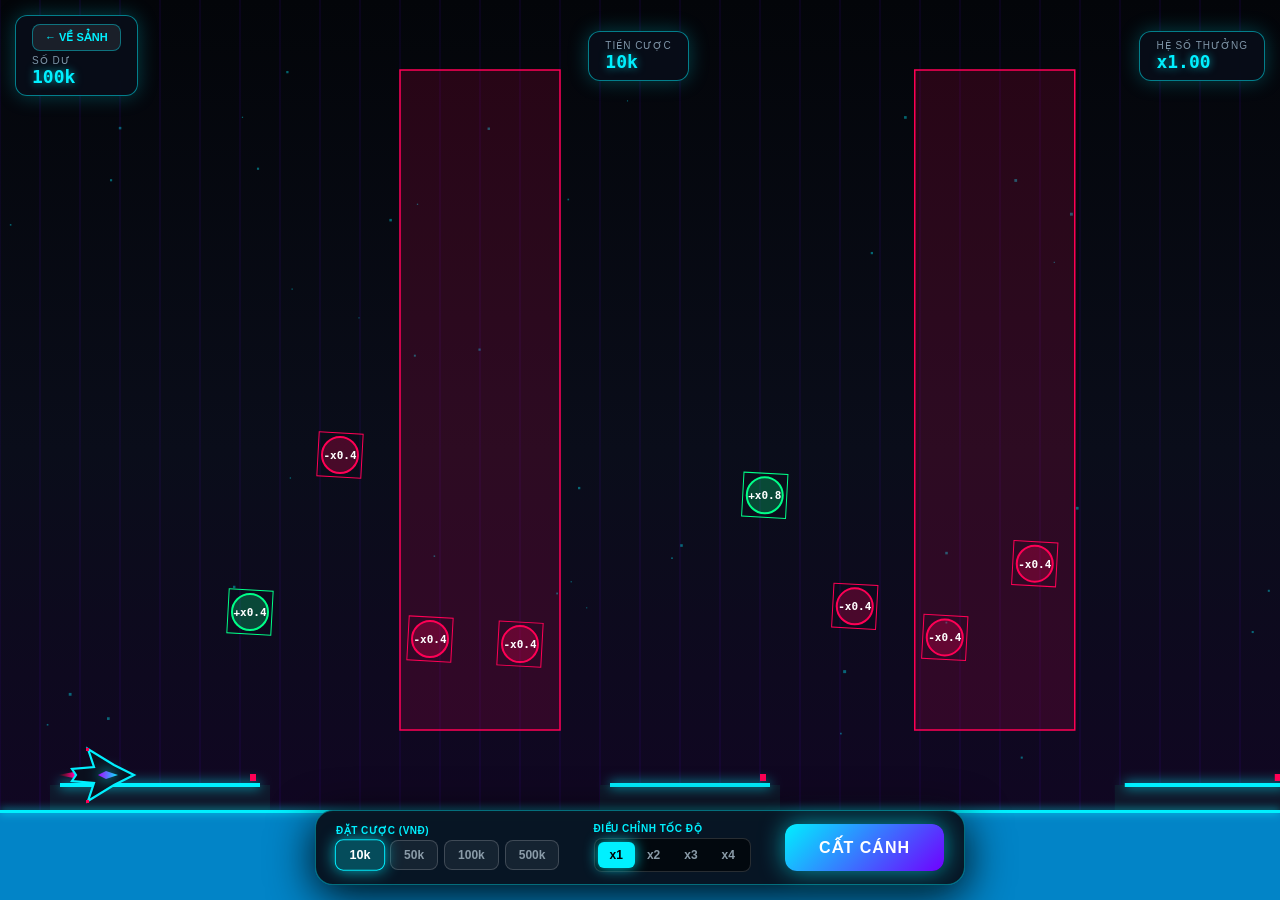
==== flight.html @ 7ad1d59b "Add files via upload" ====
<!DOCTYPE html>
<html lang="vi">
<head>
  <meta charset="UTF-8">
  <meta name="viewport" content="width=device-width, initial-scale=1.0, maximum-scale=1.0, user-scalable=no">
  <title>Carrier Flight: Ultra Cyberpunk Edition</title>
  <style>
    * { box-sizing: border-box; margin: 0; padding: 0; user-select: none; -webkit-user-select: none; }
    body, html { width: 100%; height: 100%; overflow: hidden; background: #030509; font-family: 'Segoe UI', Arial, sans-serif; color: #fff; }
    #game-container { position: relative; width: 100vw; height: 100vh; display: flex; flex-direction: column; }
    canvas { width: 100%; height: 100%; display: block; background: #030509; }

    /* Top Telemetry HUD */
    .hud-top {
      position: absolute; top: 15px; left: 15px; right: 15px;
      display: flex; justify-content: space-between; align-items: center;
      pointer-events: none; z-index: 10;
    }
    .hud-card {
      background: rgba(8, 14, 26, 0.88); border: 1px solid rgba(0, 240, 255, 0.5);
      padding: 8px 16px; border-radius: 12px; backdrop-filter: blur(12px);
      box-shadow: 0 0 20px rgba(0, 240, 255, 0.25);
      pointer-events: auto;
    }
    .hud-label { font-size: 10px; text-transform: uppercase; color: #7f95a8; letter-spacing: 1px; }
    .hud-value { font-size: 18px; font-weight: 800; color: #00f0ff; font-family: monospace; text-shadow: 0 0 8px rgba(0,240,255,0.6); }

    .btn-back-lobby {
      background: rgba(255, 255, 255, 0.08); border: 1px solid rgba(0, 240, 255, 0.4);
      color: #00f0ff; padding: 6px 12px; border-radius: 8px; cursor: pointer;
      font-size: 11px; font-weight: bold; text-transform: uppercase; margin-bottom: 4px;
      transition: all 0.2s; display: inline-block; text-decoration: none;
    }
    .btn-back-lobby:hover { background: rgba(0, 240, 255, 0.2); }

    /* Bottom Control Panel */
    .control-panel {
      position: absolute; bottom: 15px; left: 50%; transform: translateX(-50%);
      width: 92%; max-width: 650px; background: rgba(8, 14, 26, 0.94);
      border: 1px solid rgba(0, 240, 255, 0.4); border-radius: 18px;
      padding: 12px 20px; display: flex; flex-wrap: wrap; justify-content: space-between; align-items: center;
      gap: 12px; backdrop-filter: blur(14px); z-index: 10; box-shadow: 0 10px 45px rgba(0,0,0,0.95);
    }
    .control-group { display: flex; flex-direction: column; gap: 4px; }
    .control-label { font-size: 10px; color: #00f0ff; font-weight: 800; text-transform: uppercase; letter-spacing: 0.5px; }
    .bet-presets { display: flex; gap: 6px; }
    .btn-preset {
      background: rgba(255,255,255,0.06); border: 1px solid rgba(255,255,255,0.18);
      color: #8a9ba8; padding: 7px 13px; border-radius: 8px; cursor: pointer; font-size: 12px; font-weight: bold;
      transition: all 0.2s ease;
    }
    .btn-preset.active {
      background: rgba(0, 240, 255, 0.25); border-color: #00f0ff; color: #fff;
      box-shadow: 0 0 15px rgba(0, 240, 255, 0.7); transform: scale(1.05);
    }

    .speed-selector { display: flex; background: rgba(0,0,0,0.6); border-radius: 8px; padding: 3px; border: 1px solid rgba(255,255,255,0.15); }
    .btn-speed {
      background: transparent; border: none; color: #8a9ba8; padding: 6px 12px;
      border-radius: 6px; cursor: pointer; font-weight: bold; font-size: 12px; transition: all 0.2s;
    }
    .btn-speed.active { background: #00f0ff; color: #000; box-shadow: 0 0 14px rgba(0,240,255,0.8); }

    .btn-main {
      background: linear-gradient(135deg, #00f0ff, #7000ff); border: none; color: #fff;
      padding: 14px 34px; border-radius: 12px; font-size: 16px; font-weight: 900;
      text-transform: uppercase; cursor: pointer; box-shadow: 0 0 25px rgba(0,240,255,0.6);
      letter-spacing: 1px; transition: transform 0.1s;
    }
    .btn-main:active { transform: scale(0.95); }

    /* Result Modal */
    .modal-overlay {
      position: absolute; inset: 0; background: rgba(3,5,9,0.88); backdrop-filter: blur(14px);
      display: flex; justify-content: center; align-items: center; z-index: 100;
      opacity: 0; pointer-events: none; transition: opacity 0.3s ease;
    }
    .modal-overlay.active { opacity: 1; pointer-events: auto; }
    .modal-card {
      background: #090e1a; border: 2px solid #00f0ff; border-radius: 22px;
      padding: 32px; text-align: center; max-width: 380px; width: 85%;
      box-shadow: 0 0 60px rgba(0,240,255,0.35);
    }
    .modal-title { font-size: 24px; font-weight: 900; margin-bottom: 8px; text-transform: uppercase; }
    .modal-title.win { color: #00ff88; text-shadow: 0 0 20px rgba(0,255,136,0.6); }
    .modal-title.lose { color: #ff0055; text-shadow: 0 0 20px rgba(255,0,85,0.6); }
    .modal-amount { font-size: 36px; font-weight: bold; font-family: monospace; margin: 15px 0; color: #fff; }
    .btn-restart {
      background: #00f0ff; color: #000; border: none; padding: 12px 34px;
      border-radius: 10px; font-weight: 900; font-size: 15px; cursor: pointer; text-transform: uppercase;
      box-shadow: 0 0 15px rgba(0,240,255,0.5);
    }
  </style>
</head>
<body>
  <div id="game-container">
    <canvas id="gameCanvas"></canvas>

    <div class="hud-top">
      <div class="hud-card">
        <a href="index.html" class="btn-back-lobby">← VỀ SẢNH</a>
        <div class="hud-label">SỐ DƯ</div>
        <div class="hud-value" id="hud-balance">0</div>
      </div>
      <div class="hud-card">
        <div class="hud-label">TIỀN CƯỢC</div>
        <div class="hud-value" id="hud-bet">10k</div>
      </div>
      <div class="hud-card">
        <div class="hud-label">HỆ SỐ THƯỞNG</div>
        <div class="hud-value" id="hud-mult">x1.00</div>
      </div>
    </div>

    <div class="control-panel">
      <div class="control-group">
        <div class="control-label">ĐẶT CƯỢC (VNĐ)</div>
        <div class="bet-presets">
          <button class="btn-preset active" onclick="setBet(10000, this)">10k</button>
          <button class="btn-preset" onclick="setBet(50000, this)">50k</button>
          <button class="btn-preset" onclick="setBet(100000, this)">100k</button>
          <button class="btn-preset" onclick="setBet(500000, this)">500k</button>
        </div>
      </div>

      <div class="control-group">
        <div class="control-label">ĐIỀU CHỈNH TỐC ĐỘ</div>
        <div class="speed-selector">
          <button class="btn-speed active" onclick="setSpeed(1, this)">x1</button>
          <button class="btn-speed" onclick="setSpeed(2, this)">x2</button>
          <button class="btn-speed" onclick="setSpeed(3, this)">x3</button>
          <button class="btn-speed" onclick="setSpeed(4, this)">x4</button>
        </div>
      </div>

      <button class="btn-main" id="btn-action" onclick="handleAction()">CẤT CÁNH</button>
    </div>

    <div class="modal-overlay" id="result-modal">
      <div class="modal-card">
        <div class="modal-title" id="modal-title">HẠ CÁNH AN TOÀN!</div>
        <div id="modal-desc" style="color: #aaa; font-size: 13px;">Đã trừ 30% thuế sân bay</div>
        <div class="modal-amount" id="modal-amount">+50k</div>
        <button class="btn-restart" onclick="closeModal()">TIẾP TỤC</button>
      </div>
    </div>
  </div>

  <script>
    const canvas = document.getElementById('gameCanvas');
    const ctx = canvas.getContext('2d');

    // Đồng bộ số dư từ localStorage chung với sảnh Sunbịp ('sunbip_balance')
    let balance = localStorage.getItem('sunbip_balance') !== null ? parseFloat(localStorage.getItem('sunbip_balance')) : 100000;
    let betAmount = 10000;
    let currentMult = 1.0;
    let gameSpeed = 1;
    let gameState = 'IDLE';

    let plane = { x: 100, y: 0, vx: 0, vy: 0, angle: 0, gravity: 0.12 };
    let cameraX = 0;
    let seaLevel = 0;

    let carriers = [];
    let items = [];
    let hazards = [];
    let particles = [];
    let floatingTexts = [];
    let bgParticles = [];

    let launchTimer = 0;
    let nextSpawnX = 600;
    let isRiggedRound = false;
    let globalTime = 0;

    function saveBalance() {
      localStorage.setItem('sunbip_balance', balance);
    }

    function formatMoney(num) {
      if (Math.abs(num) >= 1e6) return (num / 1e6).toFixed(1) + 'M';
      if (Math.abs(num) >= 1e3) return (num / 1e3).toFixed(0) + 'k';
      return Math.floor(num).toString();
    }

    function updateHUD() {
      document.getElementById('hud-balance').innerText = formatMoney(balance);
      document.getElementById('hud-bet').innerText = formatMoney(betAmount);
      document.getElementById('hud-mult').innerText = 'x' + currentMult.toFixed(2);
      saveBalance();
    }

    function resize() {
      canvas.width = window.innerWidth;
      canvas.height = window.innerHeight;
      seaLevel = canvas.height - 90;
      if (gameState === 'IDLE') {
        plane.y = seaLevel - 35;
        plane.x = 100;
      }
      initBgParticles();
    }

    function initBgParticles() {
      bgParticles = [];
      for (let i = 0; i < 40; i++) {
        bgParticles.push({
          x: Math.random() * canvas.width,
          y: Math.random() * (seaLevel - 50),
          size: Math.random() * 2 + 1,
          speed: Math.random() * 0.5 + 0.2
        });
      }
    }

    function setBet(amt, btn) {
      if (gameState !== 'IDLE') return;
      betAmount = amt;
      document.querySelectorAll('.btn-preset').forEach(b => b.classList.remove('active'));
      btn.classList.add('active');
      updateHUD();
    }

    function setSpeed(spd, btn) {
      gameSpeed = spd;
      document.querySelectorAll('.btn-speed').forEach(b => b.classList.remove('active'));
      btn.classList.add('active');
    }

    function generateWorldSegment(targetX) {
      while (nextSpawnX < targetX) {
        carriers.push({ x: nextSpawnX, w: 180 });

        for (let j = 0; j < 4; j++) {
          const ix = nextSpawnX - 350 + j * 90;
          const iy = Math.max(80, seaLevel - 120 - Math.random() * 250);
          const rand = Math.random();
          if (rand < 0.4) {
            items.push({ x: ix, y: iy, type: 'MULT_POS', val: 0.4, text: '+x0.4', active: true });
          } else if (rand < 0.6) {
            items.push({ x: ix, y: iy, type: 'MULT_HIGH', val: 0.8, text: '+x0.8', active: true });
          } else {
            items.push({ x: ix, y: iy, type: 'MULT_NEG', val: -0.4, text: '-x0.4', active: true });
          }
        }

        if (Math.random() < 0.6) {
          hazards.push({
            x: nextSpawnX - 200, y: 70,
            w: 160, h: seaLevel - 150,
            type: 'STORM'
          });
        }

        nextSpawnX += isRiggedRound ? (750 + Math.random() * 300) : (500 + Math.random() * 200);
      }
    }

    function resetWorld() {
      carriers = [{ x: 50, w: 220 }];
      items = [];
      hazards = [];
      particles = [];
      floatingTexts = [];
      nextSpawnX = 600;
      generateWorldSegment(3500);
    }

    function initGame() {
      if (balance < betAmount) { alert('Số dư không đủ! Vui lòng nạp thêm tiền ở sảnh chính.'); return; }
      balance -= betAmount;
      currentMult = 1.0;
      gameState = 'FLYING';
      launchTimer = 1.2;

      isRiggedRound = Math.random() >= 0.15;

      plane = { x: 100, y: seaLevel - 35, vx: 8.5, vy: -5.0, angle: -0.3, gravity: isRiggedRound ? 0.16 : 0.11 };
      cameraX = 0;

      resetWorld();
      document.getElementById('btn-action').style.display = 'none';
      updateHUD();
    }

    function handleAction() {
      if (gameState === 'IDLE') initGame();
    }

    function spawnFloatingText(text, x, y, color) {
      floatingTexts.push({ text, x, y, opacity: 1, color });
    }

    function spawnParticles(x, y, color, count = 8) {
      for (let i = 0; i < count; i++) {
        particles.push({
          x, y,
          vx: (Math.random() - 0.5) * 7,
          vy: (Math.random() - 0.5) * 7,
          life: 1.0, color
        });
      }
    }

    window.addEventListener('resize', resize);
    resize();
    resetWorld();
    updateHUD();

    let lastTime = performance.now();
    function gameLoop(now) {
      const realDt = Math.min(0.033, (now - lastTime) / 1000);
      const dt = realDt * gameSpeed;
      lastTime = now;
      globalTime += dt;

      if (gameState === 'FLYING') {
        if (launchTimer > 0) {
          launchTimer -= dt;
          plane.vy = -3.8;
          plane.vx = 9.0;
        } else {
          plane.vy += plane.gravity * gameSpeed;
        }

        const minHeight = 60;
        if (plane.y < minHeight) {
          plane.y = minHeight;
          if (plane.vy < 0) plane.vy = 0;
        }

        plane.x += plane.vx * gameSpeed;
        plane.y += plane.vy * gameSpeed;
        plane.angle = Math.atan2(plane.vy, plane.vx);
        cameraX = plane.x - 150;

        spawnParticles(plane.x - 22, plane.y, '#00f0ff', 1);
        spawnParticles(plane.x - 24, plane.y, '#ff0055', 1);

        if (plane.x + 2500 > nextSpawnX) {
          generateWorldSegment(plane.x + 3500);
        }

        hazards.forEach(h => {
          if (plane.x >= h.x && plane.x <= h.x + h.w && plane.y >= h.y && plane.y <= h.y + h.h) {
            plane.vy += 0.25 * gameSpeed;
            currentMult = Math.max(0.1, currentMult - 0.005 * gameSpeed);
            spawnParticles(plane.x, plane.y, '#ff0055', 2);
            updateHUD();
          }
        });

        items.forEach(it => {
          if (!it.active) return;
          const dist = Math.hypot(plane.x - it.x, plane.y - it.y);
          if (dist < 35) {
            it.active = false;
            if (it.val < 0) {
              currentMult = Math.max(0.1, currentMult + it.val);
              plane.vy += 3.5;
              spawnParticles(it.x, it.y, '#ff0055', 18);
              spawnFloatingText('-' + formatMoney(betAmount * Math.abs(it.val)), plane.x, plane.y - 20, '#ff0055');
            } else {
              currentMult += it.val;
              plane.vy = -3.5;
              spawnParticles(it.x, it.y, '#00ff88', 18);
              spawnFloatingText('+' + formatMoney(betAmount * it.val), plane.x, plane.y - 20, '#00ff88');
            }
            updateHUD();
          }
        });

        carriers.forEach((c, idx) => {
          if (idx === 0) return;
          if (plane.x >= c.x && plane.x <= c.x + c.w) {
            if (Math.abs(plane.y - (seaLevel - 28)) < 16 && plane.vy > 0) {
              endGame(true);
            }
          }
        });

        if (plane.y >= seaLevel) {
          spawnParticles(plane.x, seaLevel, '#00f0ff', 30);
          endGame(false);
        }
      }

      particles.forEach((p, i) => {
        p.x += p.vx * gameSpeed; p.y += p.vy * gameSpeed; p.life -= 0.03 * gameSpeed;
        if (p.life <= 0) particles.splice(i, 1);
      });

      render();
      requestAnimationFrame(gameLoop);
    }

    function endGame(win) {
      gameState = 'ENDED';
      const modal = document.getElementById('result-modal');
      const title = document.getElementById('modal-title');
      const desc = document.getElementById('modal-desc');
      const amount = document.getElementById('modal-amount');

      modal.classList.add('active');
      if (win) {
        const winCash = Math.floor(betAmount * currentMult * 0.7);
        balance += winCash;
        title.className = 'modal-title win';
        title.innerText = 'HẠ CÁNH AN TOÀN!';
        desc.innerText = 'Đã trừ 30% thuế sân bay';
        amount.innerText = '+' + formatMoney(winCash);
        amount.style.color = '#00ff88';
      } else {
        title.className = 'modal-title lose';
        title.innerText = 'MÁY BAY RỚT BIỂN!';
        desc.innerText = 'Bạn đã mất toàn bộ tiền cược ván này';
        amount.innerText = '-' + formatMoney(betAmount);
        amount.style.color = '#ff0055';
      }
      updateHUD();
    }

    function closeModal() {
      document.getElementById('result-modal').classList.remove('active');
      document.getElementById('btn-action').style.display = 'block';
      gameState = 'IDLE';
      plane.y = seaLevel - 35;
      plane.x = 100;
      cameraX = 0;
      resetWorld();
    }

    function renderStealthJet(x, y, angle) {
      ctx.save();
      ctx.translate(x, y);
      ctx.rotate(angle);

      const flameGrad = ctx.createLinearGradient(-15, 0, -42, 0);
      flameGrad.addColorStop(0, '#00f0ff');
      flameGrad.addColorStop(0.4, '#ff00aa');
      flameGrad.addColorStop(1, 'rgba(255, 0, 0, 0)');
      ctx.fillStyle = flameGrad;
      ctx.beginPath();
      ctx.moveTo(-16, -5); ctx.lineTo(-42, 0); ctx.lineTo(-16, 5);
      ctx.closePath(); ctx.fill();

      ctx.fillStyle = '#0a0f1d'; ctx.strokeStyle = '#00f0ff'; ctx.lineWidth = 2.2;
      ctx.beginPath();
      ctx.moveTo(34, 0);
      ctx.lineTo(14, -10);
      ctx.lineTo(-12, -26);
      ctx.lineTo(-6, -8);
      ctx.lineTo(-28, -6);
      ctx.lineTo(-24, 0);
      ctx.lineTo(-28, 6);
      ctx.lineTo(-6, 8);
      ctx.lineTo(-12, 26);
      ctx.lineTo(14, 10);
      ctx.closePath();
      ctx.fill(); ctx.stroke();

      ctx.fillStyle = (Math.floor(globalTime * 8) % 2 === 0) ? '#ff0055' : '#00ff88';
      ctx.fillRect(-14, -27, 3, 3);
      ctx.fillRect(-14, 25, 3, 3);

      const cockpitGrad = ctx.createLinearGradient(18, 0, -2, 0);
      cockpitGrad.addColorStop(0, '#00f0ff');
      cockpitGrad.addColorStop(1, '#b000ff');
      ctx.fillStyle = cockpitGrad;
      ctx.shadowColor = '#00f0ff'; ctx.shadowBlur = 14;
      ctx.beginPath();
      ctx.moveTo(18, 0); ctx.lineTo(6, -4); ctx.lineTo(-2, 0); ctx.lineTo(6, 4);
      ctx.closePath(); ctx.fill();
      ctx.shadowBlur = 0;

      ctx.restore();
    }

    function render() {
      ctx.clearRect(0, 0, canvas.width, canvas.height);

      const skyGrad = ctx.createLinearGradient(0, 0, 0, canvas.height);
      skyGrad.addColorStop(0, '#030509');
      skyGrad.addColorStop(0.5, '#0a0d1a');
      skyGrad.addColorStop(1, '#120524');
      ctx.fillStyle = skyGrad; ctx.fillRect(0, 0, canvas.width, canvas.height);

      ctx.fillStyle = 'rgba(0, 240, 255, 0.4)';
      bgParticles.forEach(p => {
        let px = (p.x - cameraX * p.speed) % canvas.width;
        if (px < 0) px += canvas.width;
        ctx.fillRect(px, p.y, p.size, p.size);
      });

      ctx.strokeStyle = 'rgba(112, 0, 255, 0.15)';
      ctx.lineWidth = 1;
      const gridOffset = (cameraX * 0.5) % 40;
      for (let x = -gridOffset; x < canvas.width; x += 40) {
        ctx.beginPath(); ctx.moveTo(x, 0); ctx.lineTo(x, seaLevel); ctx.stroke();
      }

      ctx.save();
      ctx.translate(-cameraX, 0);

      hazards.forEach(h => {
        if (h.x + h.w < cameraX - 100) return;
        ctx.fillStyle = 'rgba(255, 0, 85, 0.14)';
        ctx.fillRect(h.x, h.y, h.w, h.h);
        ctx.strokeStyle = '#ff0055'; ctx.lineWidth = 1.5;
        ctx.strokeRect(h.x, h.y, h.w, h.h);
      });

      carriers.forEach(c => {
        if (c.x + c.w < cameraX - 200) return;
        ctx.fillStyle = '#0f172a'; ctx.fillRect(c.x, seaLevel - 25, c.w, 25);
        ctx.fillStyle = '#00f0ff'; ctx.shadowColor = '#00f0ff'; ctx.shadowBlur = 12;
        ctx.fillRect(c.x + 10, seaLevel - 27, c.w - 20, 4);
        ctx.shadowBlur = 0;

        ctx.fillStyle = '#ff0055';
        ctx.fillRect(c.x + c.w - 20, seaLevel - 36, 6, 7);
      });

      ctx.fillStyle = '#0284c7'; ctx.fillRect(cameraX, seaLevel, canvas.width, canvas.height - seaLevel);
      ctx.fillStyle = '#00f0ff'; ctx.shadowColor = '#00f0ff'; ctx.shadowBlur = 8;
      ctx.fillRect(cameraX, seaLevel, canvas.width, 3);
      ctx.shadowBlur = 0;

      items.forEach(it => {
        if (!it.active || it.x < cameraX - 100) return;
        const isNeg = it.val < 0;
        const color = isNeg ? '#ff0055' : '#00ff88';

        ctx.beginPath();
        ctx.arc(it.x, it.y, 18, 0, Math.PI * 2);
        ctx.fillStyle = isNeg ? 'rgba(255, 0, 85, 0.25)' : 'rgba(0, 255, 136, 0.25)';
        ctx.fill();
        ctx.strokeStyle = color; ctx.lineWidth = 2; ctx.stroke();

        ctx.save();
        ctx.translate(it.x, it.y);
        ctx.rotate(globalTime * 3);
        ctx.strokeStyle = color; ctx.lineWidth = 1;
        ctx.strokeRect(-22, -22, 44, 44);
        ctx.restore();

        ctx.fillStyle = '#fff'; ctx.font = 'bold 11px monospace'; ctx.textAlign = 'center';
        ctx.fillText(it.text, it.x, it.y + 4);
      });

      renderStealthJet(plane.x, plane.y, plane.angle);

      particles.forEach(p => {
        ctx.fillStyle = p.color;
        ctx.globalAlpha = p.life;
        ctx.fillRect(p.x, p.y, 3, 3);
        ctx.globalAlpha = 1.0;
      });

      floatingTexts.forEach((ft, i) => {
        ctx.fillStyle = ft.color;
        ctx.font = 'bold 16px monospace';
        ctx.fillText(ft.text, ft.x, ft.y);
        ft.y -= 1 * gameSpeed; ft.opacity -= 0.02 * gameSpeed;
        if (ft.opacity <= 0) floatingTexts.splice(i, 1);
      });

      ctx.restore();
    }

    requestAnimationFrame(gameLoop);
  </script>
</body>
</html>
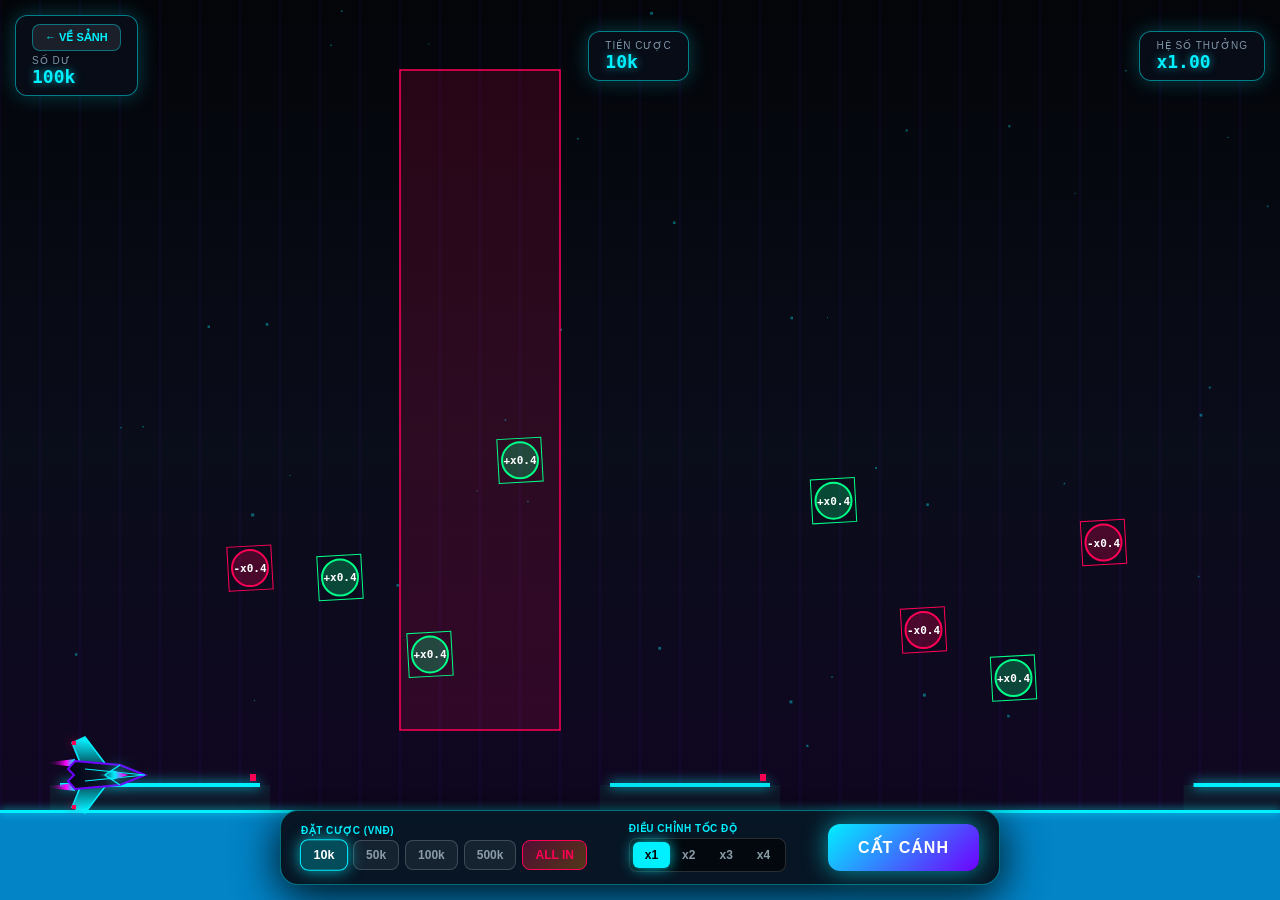
==== commit 985c0a52: "Add files via upload" ====
--- a/flight.html
+++ b/flight.html
@@ -10,7 +10,6 @@
     #game-container { position: relative; width: 100vw; height: 100vh; display: flex; flex-direction: column; }
     canvas { width: 100%; height: 100%; display: block; background: #030509; }
 
-    /* Top Telemetry HUD */
     .hud-top {
       position: absolute; top: 15px; left: 15px; right: 15px;
       display: flex; justify-content: space-between; align-items: center;
@@ -33,10 +32,9 @@
     }
     .btn-back-lobby:hover { background: rgba(0, 240, 255, 0.2); }
 
-    /* Bottom Control Panel */
     .control-panel {
       position: absolute; bottom: 15px; left: 50%; transform: translateX(-50%);
-      width: 92%; max-width: 650px; background: rgba(8, 14, 26, 0.94);
+      width: 92%; max-width: 720px; background: rgba(8, 14, 26, 0.94);
       border: 1px solid rgba(0, 240, 255, 0.4); border-radius: 18px;
       padding: 12px 20px; display: flex; flex-wrap: wrap; justify-content: space-between; align-items: center;
       gap: 12px; backdrop-filter: blur(14px); z-index: 10; box-shadow: 0 10px 45px rgba(0,0,0,0.95);
@@ -46,12 +44,21 @@
     .bet-presets { display: flex; gap: 6px; }
     .btn-preset {
       background: rgba(255,255,255,0.06); border: 1px solid rgba(255,255,255,0.18);
-      color: #8a9ba8; padding: 7px 13px; border-radius: 8px; cursor: pointer; font-size: 12px; font-weight: bold;
+      color: #8a9ba8; padding: 7px 12px; border-radius: 8px; cursor: pointer; font-size: 12px; font-weight: bold;
       transition: all 0.2s ease;
     }
     .btn-preset.active {
       background: rgba(0, 240, 255, 0.25); border-color: #00f0ff; color: #fff;
       box-shadow: 0 0 15px rgba(0, 240, 255, 0.7); transform: scale(1.05);
+    }
+    .btn-preset.btn-allin {
+      background: linear-gradient(135deg, rgba(255, 0, 85, 0.3), rgba(255, 136, 0, 0.3));
+      border-color: #ff0055; color: #ff0055;
+    }
+    .btn-preset.btn-allin.active {
+      background: linear-gradient(135deg, #ff0055, #ff8800);
+      color: #fff; border-color: #fff;
+      box-shadow: 0 0 20px rgba(255, 0, 85, 0.8);
     }
 
     .speed-selector { display: flex; background: rgba(0,0,0,0.6); border-radius: 8px; padding: 3px; border: 1px solid rgba(255,255,255,0.15); }
@@ -63,13 +70,12 @@
 
     .btn-main {
       background: linear-gradient(135deg, #00f0ff, #7000ff); border: none; color: #fff;
-      padding: 14px 34px; border-radius: 12px; font-size: 16px; font-weight: 900;
+      padding: 14px 30px; border-radius: 12px; font-size: 16px; font-weight: 900;
       text-transform: uppercase; cursor: pointer; box-shadow: 0 0 25px rgba(0,240,255,0.6);
       letter-spacing: 1px; transition: transform 0.1s;
     }
     .btn-main:active { transform: scale(0.95); }
 
-    /* Result Modal */
     .modal-overlay {
       position: absolute; inset: 0; background: rgba(3,5,9,0.88); backdrop-filter: blur(14px);
       display: flex; justify-content: center; align-items: center; z-index: 100;
@@ -120,6 +126,7 @@
           <button class="btn-preset" onclick="setBet(50000, this)">50k</button>
           <button class="btn-preset" onclick="setBet(100000, this)">100k</button>
           <button class="btn-preset" onclick="setBet(500000, this)">500k</button>
+          <button class="btn-preset btn-allin" onclick="setBet('ALLIN', this)">ALL IN</button>
         </div>
       </div>
 
@@ -150,9 +157,9 @@
     const canvas = document.getElementById('gameCanvas');
     const ctx = canvas.getContext('2d');
 
-    // Đồng bộ số dư từ localStorage chung với sảnh Sunbịp ('sunbip_balance')
     let balance = localStorage.getItem('sunbip_balance') !== null ? parseFloat(localStorage.getItem('sunbip_balance')) : 100000;
     let betAmount = 10000;
+    let isAllIn = false;
     let currentMult = 1.0;
     let gameSpeed = 1;
     let gameState = 'IDLE';
@@ -184,8 +191,11 @@
     }
 
     function updateHUD() {
+      if (isAllIn) {
+        betAmount = Math.max(0, balance);
+      }
       document.getElementById('hud-balance').innerText = formatMoney(balance);
-      document.getElementById('hud-bet').innerText = formatMoney(betAmount);
+      document.getElementById('hud-bet').innerText = isAllIn ? formatMoney(betAmount) + ' (ALL IN)' : formatMoney(betAmount);
       document.getElementById('hud-mult').innerText = 'x' + currentMult.toFixed(2);
       saveBalance();
     }
@@ -215,9 +225,16 @@
 
     function setBet(amt, btn) {
       if (gameState !== 'IDLE') return;
-      betAmount = amt;
       document.querySelectorAll('.btn-preset').forEach(b => b.classList.remove('active'));
       btn.classList.add('active');
+
+      if (amt === 'ALLIN') {
+        isAllIn = true;
+        betAmount = Math.max(0, balance);
+      } else {
+        isAllIn = false;
+        betAmount = amt;
+      }
       updateHUD();
     }
 
@@ -267,7 +284,14 @@
     }
 
     function initGame() {
-      if (balance < betAmount) { alert('Số dư không đủ! Vui lòng nạp thêm tiền ở sảnh chính.'); return; }
+      if (isAllIn) {
+        betAmount = balance;
+      }
+      if (balance <= 0 || balance < betAmount) {
+        alert('Số dư không đủ! Vui lòng nạp thêm tiền ở sảnh chính.');
+        return;
+      }
+
       balance -= betAmount;
       currentMult = 1.0;
       gameState = 'FLYING';
@@ -334,8 +358,17 @@
         plane.angle = Math.atan2(plane.vy, plane.vx);
         cameraX = plane.x - 150;
 
-        spawnParticles(plane.x - 22, plane.y, '#00f0ff', 1);
-        spawnParticles(plane.x - 24, plane.y, '#ff0055', 1);
+        const cosA = Math.cos(plane.angle);
+        const sinA = Math.sin(plane.angle);
+        const ex1X = plane.x + (-28 * cosA - (-12) * sinA);
+        const ex1Y = plane.y + (-28 * sinA + (-12) * cosA);
+        const ex2X = plane.x + (-28 * cosA - (12) * sinA);
+        const ex2Y = plane.y + (-28 * sinA + (12) * cosA);
+
+        spawnParticles(ex1X, ex1Y, '#00f0ff', 1);
+        spawnParticles(ex1X, ex1Y, '#ff00aa', 1);
+        spawnParticles(ex2X, ex2Y, '#00f0ff', 1);
+        spawnParticles(ex2X, ex2Y, '#ff00aa', 1);
 
         if (plane.x + 2500 > nextSpawnX) {
           generateWorldSegment(plane.x + 3500);
@@ -435,43 +468,60 @@
       ctx.translate(x, y);
       ctx.rotate(angle);
 
-      const flameGrad = ctx.createLinearGradient(-15, 0, -42, 0);
-      flameGrad.addColorStop(0, '#00f0ff');
-      flameGrad.addColorStop(0.4, '#ff00aa');
-      flameGrad.addColorStop(1, 'rgba(255, 0, 0, 0)');
-      ctx.fillStyle = flameGrad;
+      [-12, 12].forEach(offY => {
+        const flameGrad = ctx.createLinearGradient(-25, offY, -55, offY);
+        flameGrad.addColorStop(0, '#00f0ff');
+        flameGrad.addColorStop(0.3, '#ff00ff');
+        flameGrad.addColorStop(1, 'rgba(0, 0, 0, 0)');
+        ctx.fillStyle = flameGrad;
+        ctx.beginPath();
+        ctx.moveTo(-25, offY - 4);
+        ctx.lineTo(-55 + Math.sin(globalTime * 30) * 5, offY);
+        ctx.lineTo(-25, offY + 4);
+        ctx.closePath();
+        ctx.fill();
+      });
+
+      const wingGradLeft = ctx.createLinearGradient(0, -35, 0, 0);
+      wingGradLeft.addColorStop(0, '#00f0ff');
+      wingGradLeft.addColorStop(1, '#090e1a');
+      ctx.fillStyle = wingGradLeft;
+      ctx.strokeStyle = '#00f0ff';
+      ctx.lineWidth = 1.5;
       ctx.beginPath();
-      ctx.moveTo(-16, -5); ctx.lineTo(-42, 0); ctx.lineTo(-16, 5);
-      ctx.closePath(); ctx.fill();
-
-      ctx.fillStyle = '#0a0f1d'; ctx.strokeStyle = '#00f0ff'; ctx.lineWidth = 2.2;
+      ctx.moveTo(10, -5); ctx.lineTo(-15, -38); ctx.lineTo(-28, -32); ctx.lineTo(-18, -8);
+      ctx.closePath(); ctx.fill(); ctx.stroke();
+
+      const wingGradRight = ctx.createLinearGradient(0, 35, 0, 0);
+      wingGradRight.addColorStop(0, '#00f0ff');
+      wingGradRight.addColorStop(1, '#090e1a');
+      ctx.fillStyle = wingGradRight;
       ctx.beginPath();
-      ctx.moveTo(34, 0);
-      ctx.lineTo(14, -10);
-      ctx.lineTo(-12, -26);
-      ctx.lineTo(-6, -8);
-      ctx.lineTo(-28, -6);
-      ctx.lineTo(-24, 0);
-      ctx.lineTo(-28, 6);
-      ctx.lineTo(-6, 8);
-      ctx.lineTo(-12, 26);
-      ctx.lineTo(14, 10);
-      ctx.closePath();
-      ctx.fill(); ctx.stroke();
-
-      ctx.fillStyle = (Math.floor(globalTime * 8) % 2 === 0) ? '#ff0055' : '#00ff88';
-      ctx.fillRect(-14, -27, 3, 3);
-      ctx.fillRect(-14, 25, 3, 3);
-
-      const cockpitGrad = ctx.createLinearGradient(18, 0, -2, 0);
-      cockpitGrad.addColorStop(0, '#00f0ff');
-      cockpitGrad.addColorStop(1, '#b000ff');
-      ctx.fillStyle = cockpitGrad;
-      ctx.shadowColor = '#00f0ff'; ctx.shadowBlur = 14;
+      ctx.moveTo(10, 5); ctx.lineTo(-15, 38); ctx.lineTo(-28, 32); ctx.lineTo(-18, 8);
+      ctx.closePath(); ctx.fill(); ctx.stroke();
+
+      const bodyGrad = ctx.createLinearGradient(45, 0, -30, 0);
+      bodyGrad.addColorStop(0, '#1e293b'); bodyGrad.addColorStop(0.5, '#0f172a'); bodyGrad.addColorStop(1, '#020617');
+      ctx.fillStyle = bodyGrad; ctx.strokeStyle = '#7000ff'; ctx.lineWidth = 2;
       ctx.beginPath();
-      ctx.moveTo(18, 0); ctx.lineTo(6, -4); ctx.lineTo(-2, 0); ctx.lineTo(6, 4);
-      ctx.closePath(); ctx.fill();
-      ctx.shadowBlur = 0;
+      ctx.moveTo(45, 0); ctx.lineTo(20, -10); ctx.lineTo(-25, -14); ctx.lineTo(-32, -6); ctx.lineTo(-26, 0); ctx.lineTo(-32, 6); ctx.lineTo(-25, 14); ctx.lineTo(20, 10);
+      ctx.closePath(); ctx.fill(); ctx.stroke();
+
+      ctx.strokeStyle = '#00f0ff'; ctx.lineWidth = 1.2;
+      ctx.beginPath();
+      ctx.moveTo(45, 0); ctx.lineTo(-15, -6); ctx.moveTo(45, 0); ctx.lineTo(-15, 6);
+      ctx.moveTo(20, -10); ctx.lineTo(5, 0); ctx.lineTo(20, 10);
+      ctx.stroke();
+
+      const cockpitGrad = ctx.createLinearGradient(25, 0, 5, 0);
+      cockpitGrad.addColorStop(0, '#ff00ff'); cockpitGrad.addColorStop(0.5, '#00f0ff'); cockpitGrad.addColorStop(1, 'rgba(0, 240, 255, 0.2)');
+      ctx.fillStyle = cockpitGrad; ctx.shadowColor = '#00f0ff'; ctx.shadowBlur = 15;
+      ctx.beginPath(); ctx.moveTo(28, 0); ctx.lineTo(12, -5); ctx.lineTo(0, 0); ctx.lineTo(12, 5); ctx.closePath(); ctx.fill(); ctx.shadowBlur = 0;
+
+      const blink = (Math.floor(globalTime * 10) % 2 === 0);
+      ctx.fillStyle = blink ? '#ff0055' : '#00ff88';
+      ctx.shadowColor = ctx.fillStyle; ctx.shadowBlur = 10;
+      ctx.fillRect(-28, -34, 4, 4); ctx.fillRect(-28, 30, 4, 4); ctx.shadowBlur = 0;
 
       ctx.restore();
     }
@@ -480,9 +530,7 @@
       ctx.clearRect(0, 0, canvas.width, canvas.height);
 
       const skyGrad = ctx.createLinearGradient(0, 0, 0, canvas.height);
-      skyGrad.addColorStop(0, '#030509');
-      skyGrad.addColorStop(0.5, '#0a0d1a');
-      skyGrad.addColorStop(1, '#120524');
+      skyGrad.addColorStop(0, '#030509'); skyGrad.addColorStop(0.5, '#0a0d1a'); skyGrad.addColorStop(1, '#120524');
       ctx.fillStyle = skyGrad; ctx.fillRect(0, 0, canvas.width, canvas.height);
 
       ctx.fillStyle = 'rgba(0, 240, 255, 0.4)';
@@ -492,8 +540,7 @@
         ctx.fillRect(px, p.y, p.size, p.size);
       });
 
-      ctx.strokeStyle = 'rgba(112, 0, 255, 0.15)';
-      ctx.lineWidth = 1;
+      ctx.strokeStyle = 'rgba(112, 0, 255, 0.15)'; ctx.lineWidth = 1;
       const gridOffset = (cameraX * 0.5) % 40;
       for (let x = -gridOffset; x < canvas.width; x += 40) {
         ctx.beginPath(); ctx.moveTo(x, 0); ctx.lineTo(x, seaLevel); ctx.stroke();
